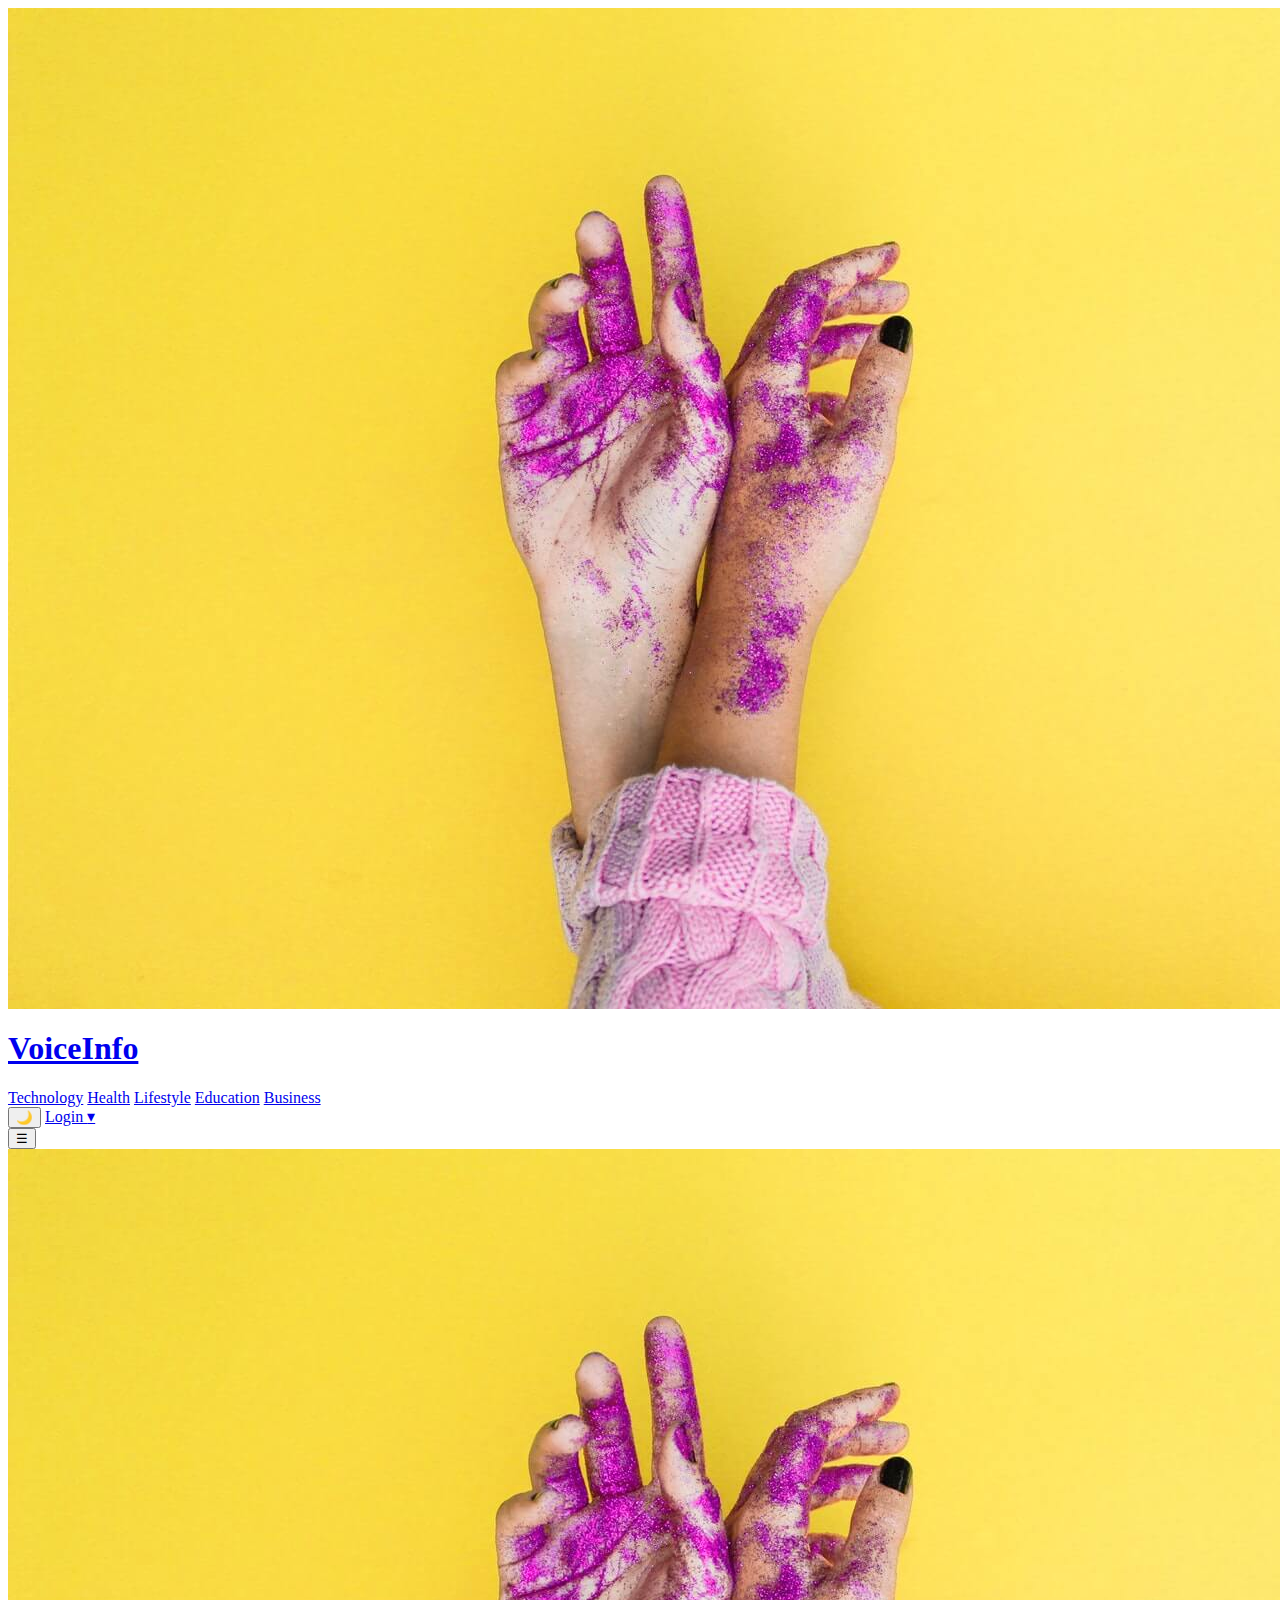
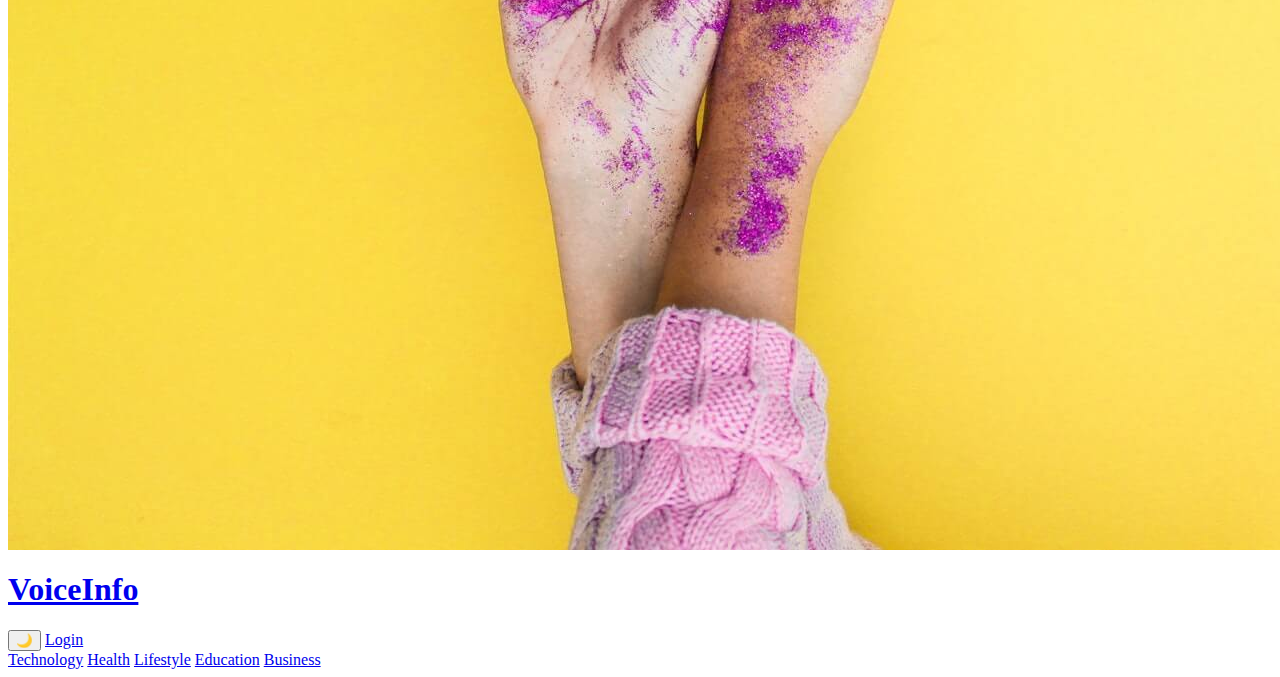
==== header.html @ 53515fe2 "NewUpdate" ====
<body>
    <header>
        <!-- Logo -->
        <div class="logo">
            <img src="/images/blog9.jpg" alt="Blog Logo">
            <a href="/index.html"><h1>VoiceInfo</h1></a>
        </div>

        <!-- Desktop Navigation -->
        <nav class="desktop-nav">
            <!-- Categories -->
            <div class="categories">
                <a href="#">Technology</a>
                <a href="#">Health</a>
                <a href="#">Lifestyle</a>
                <a href="#">Education</a>
                <a href="#">Business</a>
            </div>

            <!-- Theme and Auth Buttons -->
            <div class="theme-and-auth">
                <button class="desktop-mode-toggle">🌙</button>
                <a href="/loginSignUp/login.html" id="auth-link">Login <span>&#9662;</span></a> 
            </div>
        </nav>

        <!-- Mobile Header Buttons -->
        <div class="mobile-header-buttons">
            <button class="menu-toggle">☰</button>

            <div class="mobile-logo">
                <img src="/images/blog9.jpg" alt="Blog Logo">
                <a href="/index.html"><h1>VoiceInfo</h1></a>
            </div>            

            <button class="mobile-mode-toggle">🌙</button>

            <a href="/loginSignUp/login.html" id="mobile-auth-link">Login</a> <!-- Change this as well for mobile -->
        </div>
    </header>

    <!-- Mobile Menu -->
    <div class="mobile-menu">
        <nav>
            <a href="#">Technology</a>
            <a href="#">Health</a>
            <a href="#">Lifestyle</a>
            <a href="#">Education</a>
            <a href="#">Business</a>
        </nav>
    </div>
</body>
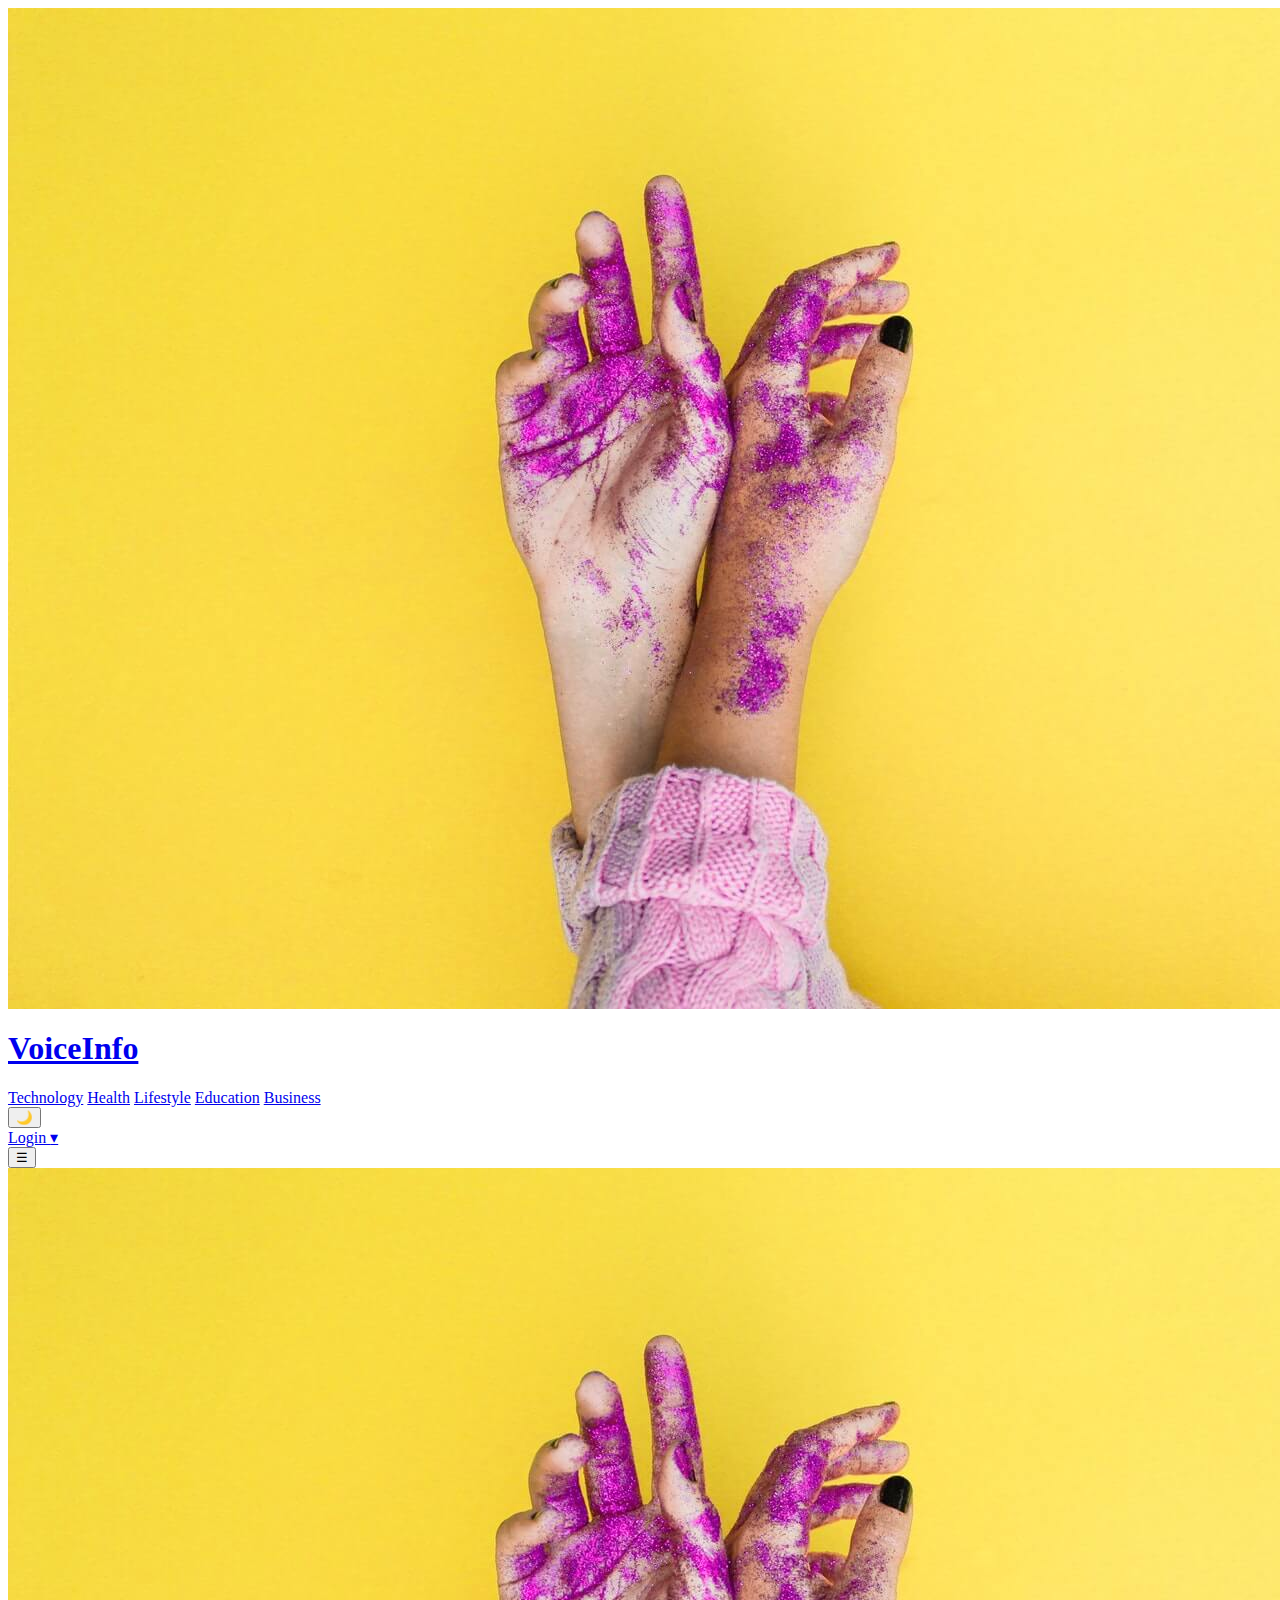
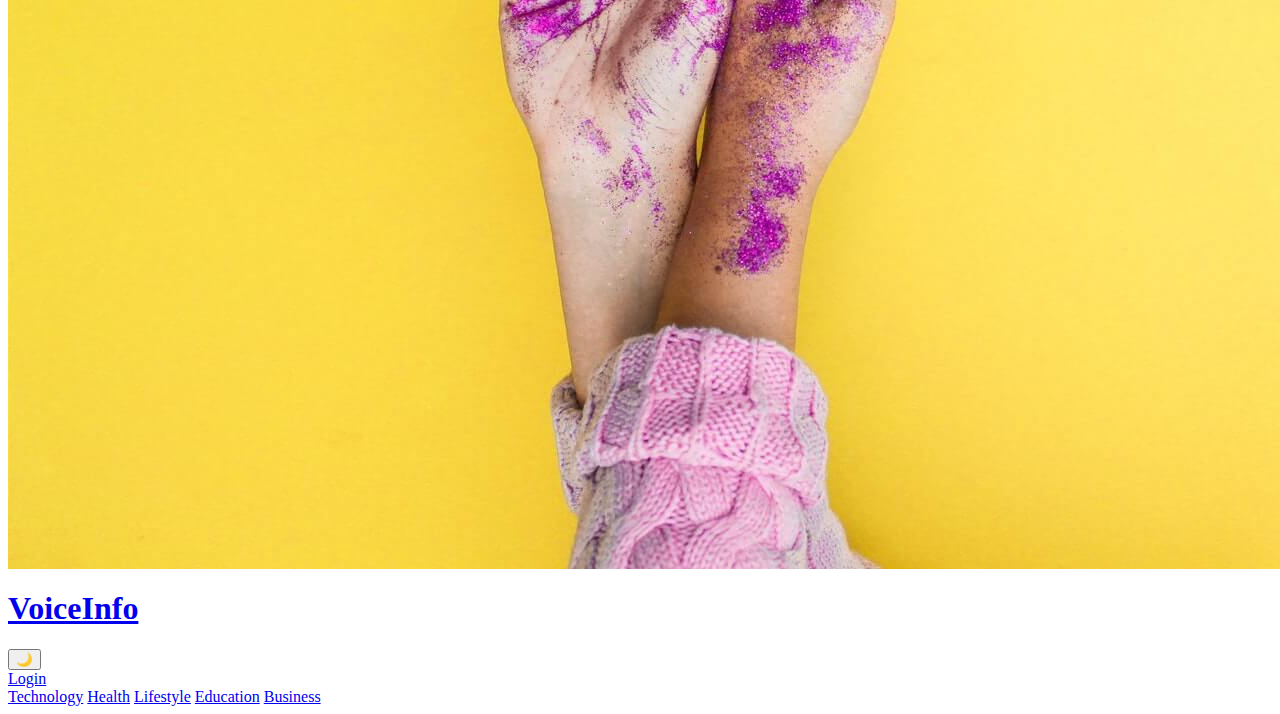
==== commit 9e5bdbb2: "search" ====
--- a/header.html
+++ b/header.html
@@ -5,7 +5,7 @@
             <img src="/images/blog9.jpg" alt="Blog Logo">
             <a href="/index.html"><h1>VoiceInfo</h1></a>
         </div>
-
+    
         <!-- Desktop Navigation -->
         <nav class="desktop-nav">
             <!-- Categories -->
@@ -16,28 +16,38 @@
                 <a href="#">Education</a>
                 <a href="#">Business</a>
             </div>
-
+    
             <!-- Theme and Auth Buttons -->
             <div class="theme-and-auth">
                 <button class="desktop-mode-toggle">🌙</button>
-                <a href="/loginSignUp/login.html" id="auth-link">Login <span>&#9662;</span></a> 
+                
+                <!-- User Dropdown -->
+                <div class="auth-container">
+                    <a href="/loginSignUp/login.html" id="auth-link">Login <span>&#9662;</span></a> 
+                                    
+                </div>
             </div>
         </nav>
-
+    
         <!-- Mobile Header Buttons -->
         <div class="mobile-header-buttons">
             <button class="menu-toggle">☰</button>
-
+    
             <div class="mobile-logo">
                 <img src="/images/blog9.jpg" alt="Blog Logo">
                 <a href="/index.html"><h1>VoiceInfo</h1></a>
             </div>            
-
+    
             <button class="mobile-mode-toggle">🌙</button>
-
-            <a href="/loginSignUp/login.html" id="mobile-auth-link">Login</a> <!-- Change this as well for mobile -->
+    
+            <!-- Mobile User Auth -->
+            <div class="auth-container">
+                <a href="/loginSignUp/login.html" id="mobile-auth-link">Login</a> 
+                
+            </div>
         </div>
     </header>
+    
 
     <!-- Mobile Menu -->
     <div class="mobile-menu">
